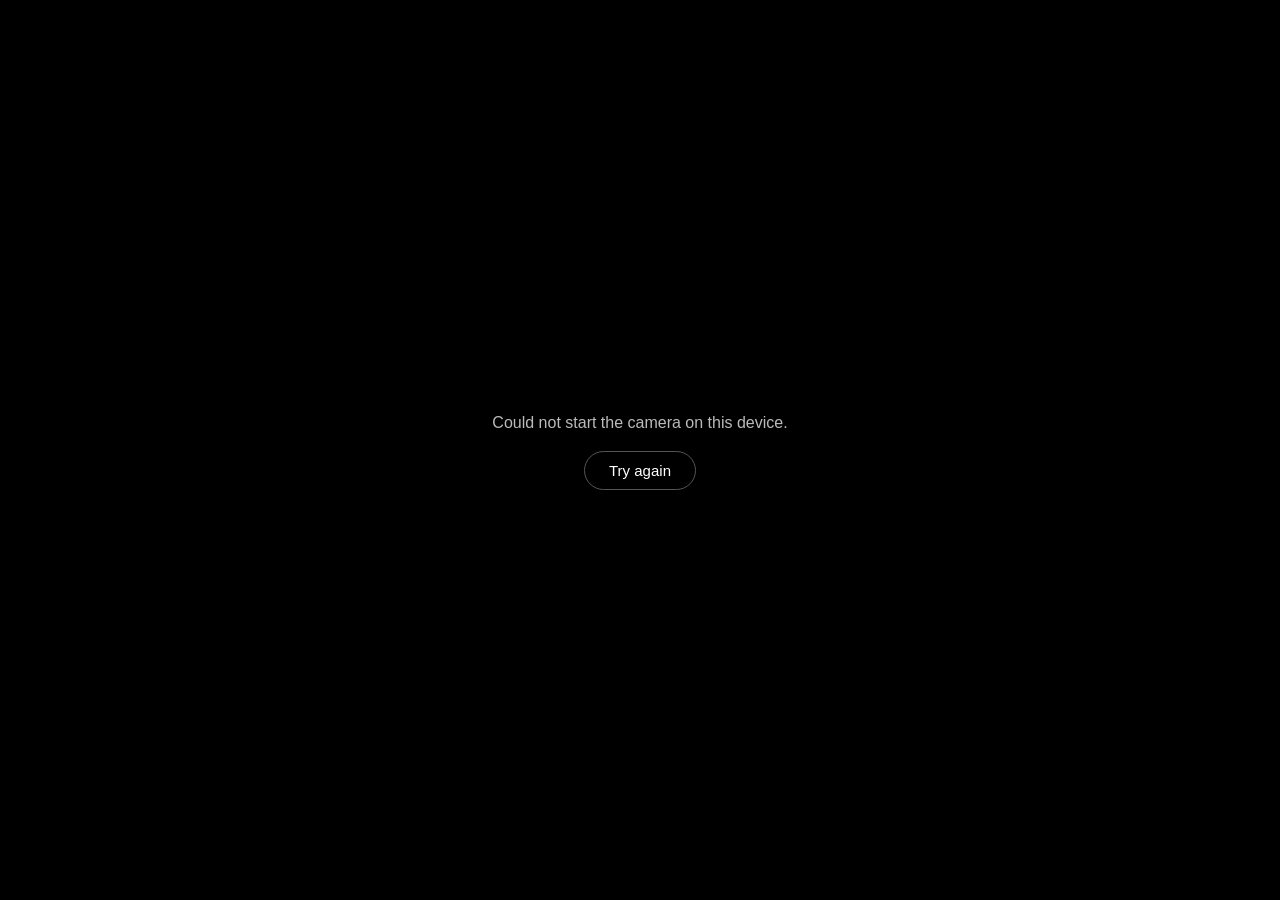
==== index.html @ 18ee973c "Add version stamp, recording mic indicator, and auto-updating - Small version label (v8) in the top-" ====
<!DOCTYPE html>
<html lang="en">
<head>
  <meta charset="UTF-8" />
  <meta name="viewport" content="width=device-width, initial-scale=1, viewport-fit=cover, user-scalable=no" />
  <meta name="theme-color" content="#000000" />
  <meta name="apple-mobile-web-app-capable" content="yes" />
  <meta name="apple-mobile-web-app-status-bar-style" content="black-translucent" />
  <meta name="mobile-web-app-capable" content="yes" />
  <title>Retro Cam</title>
  <link rel="manifest" href="manifest.webmanifest" />
  <link rel="icon" href="icons/icon-192.png" />
  <link rel="apple-touch-icon" href="icons/icon-192.png" />
  <link rel="stylesheet" href="style.css" />
</head>
<body>
  <main id="app">
    <!-- Camera screen -->
    <section id="camera-screen">
      <div id="viewfinder">
        <video id="video" autoplay playsinline muted></video>
        <canvas id="preview"></canvas>
        <div id="flash"></div>
        <div id="focus-ring"></div>
        <div id="filter-name-toast"></div>
        <button id="flash-toggle" type="button" class="off" aria-label="Flash">⚡</button>
        <div id="record-timer" hidden><span class="rec-dot"></span><span id="record-time">0:00</span><span id="record-mic"></span></div>
        <div id="app-version"></div>
        <div id="exposure-control">
          <span class="exposure-icon">☀</span>
          <div id="exposure-wrap">
            <input id="exposure" type="range" min="-3" max="3" step="0.1" value="0" aria-label="Brightness" />
          </div>
          <span class="exposure-icon dim">☀</span>
        </div>
      </div>

      <div id="camera-error" hidden>
        <p id="camera-error-msg">Camera unavailable.</p>
        <button id="retry-camera" type="button">Try again</button>
      </div>

      <div id="controls">
        <div id="filter-strip" role="listbox" aria-label="Filters"></div>
        <div id="mode-switch">
          <button type="button" data-mode="photo" class="active">PHOTO</button>
          <button type="button" data-mode="video">VIDEO</button>
        </div>
        <div id="buttons-row">
          <button id="last-photo" type="button" aria-label="Gallery">
            <img id="last-photo-img" alt="" hidden />
          </button>
          <button id="shutter" type="button" aria-label="Take photo"></button>
          <button id="flip" type="button" aria-label="Switch camera">
            <svg viewBox="0 0 24 24" width="26" height="26" fill="none" stroke="currentColor" stroke-width="2" stroke-linecap="round" stroke-linejoin="round">
              <path d="M11 19H4a2 2 0 0 1-2-2V7a2 2 0 0 1 2-2h5" />
              <path d="M13 5h7a2 2 0 0 1 2 2v10a2 2 0 0 1-2 2h-5" />
              <polyline points="16 3 13 5 16 7" />
              <polyline points="8 21 11 19 8 17" />
            </svg>
          </button>
        </div>
      </div>
    </section>

    <!-- Gallery screen (all shots taken with the app) -->
    <section id="review-screen" hidden>
      <div id="gallery-header">
        <span id="gallery-counter"></span>
      </div>
      <div id="gallery-track"></div>
      <div id="review-bar">
        <button id="close-review" type="button">Close</button>
        <button id="delete-shot" type="button">Delete</button>
        <button id="save" type="button">Save</button>
        <button id="share" type="button">Share</button>
      </div>
    </section>
  </main>

  <script type="module" src="app.js"></script>
</body>
</html>
---- style.css ----
* {
  margin: 0;
  padding: 0;
  box-sizing: border-box;
  -webkit-tap-highlight-color: transparent;
}

html,
body {
  height: 100%;
  background: #000;
  color: #fff;
  font-family: -apple-system, BlinkMacSystemFont, 'Segoe UI', Roboto, sans-serif;
  overflow: hidden;
  overscroll-behavior: none;
}

#app,
#camera-screen,
#review-screen {
  position: fixed;
  inset: 0;
}

/* ---------- viewfinder ---------- */

#viewfinder {
  position: absolute;
  inset: 0;
  display: flex;
  align-items: center;
  justify-content: center;
  background: #000;
}

#video {
  display: none; /* hidden source; canvas shows the filtered feed */
}

#preview {
  max-width: 100%;
  max-height: 100%;
}

#preview.mirrored {
  transform: scaleX(-1);
}

#flash {
  position: absolute;
  inset: 0;
  background: #fff;
  opacity: 0;
  pointer-events: none;
  transition: opacity 0.25s ease-out;
}

#flash.on {
  opacity: 0.9;
  transition: none;
}

#flash.screen {
  opacity: 1;
  transition: none;
}

#flash-toggle {
  position: absolute;
  top: max(14px, env(safe-area-inset-top));
  left: 14px;
  width: 44px;
  height: 44px;
  border: none;
  border-radius: 50%;
  background: rgba(0, 0, 0, 0.35);
  color: #ffd54a;
  font-size: 20px;
  z-index: 2;
}

#flash-toggle.off {
  color: rgba(255, 255, 255, 0.45);
}

#flash-toggle.off::after {
  content: '';
  position: absolute;
  left: 10px;
  top: 21px;
  width: 24px;
  height: 2px;
  background: rgba(255, 255, 255, 0.7);
  transform: rotate(-45deg);
  border-radius: 1px;
}

#record-timer {
  position: absolute;
  top: max(66px, calc(env(safe-area-inset-top) + 52px));
  left: 50%;
  transform: translateX(-50%);
  display: flex;
  align-items: center;
  gap: 7px;
  padding: 5px 14px;
  border-radius: 999px;
  background: rgba(0, 0, 0, 0.55);
  font-size: 15px;
  font-weight: 600;
  font-variant-numeric: tabular-nums;
  z-index: 2;
}

#record-timer[hidden] {
  display: none;
}

.rec-dot {
  width: 10px;
  height: 10px;
  border-radius: 50%;
  background: #e53935;
  animation: rec-blink 1.2s infinite;
}

@keyframes rec-blink {
  50% {
    opacity: 0.25;
  }
}

#record-mic {
  font-size: 13px;
}

#app-version {
  position: absolute;
  top: max(28px, calc(env(safe-area-inset-top) + 14px));
  right: 14px;
  font-size: 11px;
  color: rgba(255, 255, 255, 0.45);
  z-index: 2;
  pointer-events: none;
}

#focus-ring {
  position: absolute;
  width: 72px;
  height: 72px;
  margin: -36px 0 0 -36px;
  border: 2px solid #ffd54a;
  border-radius: 14px;
  opacity: 0;
  pointer-events: none;
  z-index: 2;
}

#focus-ring.show {
  animation: focus-pulse 0.9s ease-out;
}

@keyframes focus-pulse {
  0% {
    opacity: 0;
    transform: scale(1.5);
  }
  30% {
    opacity: 1;
    transform: scale(1);
  }
  80% {
    opacity: 1;
  }
  100% {
    opacity: 0;
  }
}

#exposure-control {
  position: absolute;
  right: 6px;
  top: 50%;
  transform: translateY(-50%);
  display: flex;
  flex-direction: column;
  align-items: center;
  gap: 6px;
  z-index: 2;
  padding: 10px 4px;
  border-radius: 999px;
  background: rgba(0, 0, 0, 0.25);
}

.exposure-icon {
  font-size: 16px;
  color: #ffd54a;
  text-shadow: 0 0 4px rgba(0, 0, 0, 0.8);
}

.exposure-icon.dim {
  font-size: 11px;
  opacity: 0.7;
}

#exposure-wrap {
  position: relative;
  width: 26px;
  height: 150px;
}

#exposure {
  -webkit-appearance: none;
  appearance: none;
  width: 150px;
  height: 26px;
  background: transparent;
  position: absolute;
  top: 50%;
  left: 50%;
  transform: translate(-50%, -50%) rotate(270deg);
  margin: 0;
  touch-action: none;
}

#exposure::-webkit-slider-runnable-track {
  height: 3px;
  border-radius: 2px;
  background: rgba(255, 255, 255, 0.55);
}

#exposure::-webkit-slider-thumb {
  -webkit-appearance: none;
  width: 22px;
  height: 22px;
  margin-top: -9.5px;
  border-radius: 50%;
  background: #ffd54a;
  border: 2px solid rgba(0, 0, 0, 0.35);
}

#exposure::-moz-range-track {
  height: 3px;
  border-radius: 2px;
  background: rgba(255, 255, 255, 0.55);
}

#exposure::-moz-range-thumb {
  width: 20px;
  height: 20px;
  border-radius: 50%;
  background: #ffd54a;
  border: 2px solid rgba(0, 0, 0, 0.35);
}

#filter-name-toast {
  position: absolute;
  top: max(18px, env(safe-area-inset-top));
  left: 50%;
  transform: translateX(-50%);
  padding: 6px 16px;
  border-radius: 999px;
  background: rgba(0, 0, 0, 0.55);
  font-size: 15px;
  font-weight: 600;
  letter-spacing: 0.02em;
  opacity: 0;
  transition: opacity 0.4s;
  pointer-events: none;
  white-space: nowrap;
}

#filter-name-toast.show {
  opacity: 1;
  transition: none;
}

/* ---------- error state ---------- */

#camera-error {
  position: absolute;
  inset: 0;
  display: flex;
  flex-direction: column;
  align-items: center;
  justify-content: center;
  gap: 16px;
  padding: 32px;
  text-align: center;
  background: #000;
  z-index: 5;
}

#camera-error[hidden] {
  display: none;
}

#camera-error p {
  color: #bbb;
  line-height: 1.5;
}

#retry-camera {
  padding: 10px 24px;
  border: 1px solid #555;
  border-radius: 999px;
  background: transparent;
  color: #fff;
  font-size: 15px;
}

/* ---------- controls ---------- */

#controls {
  position: absolute;
  left: 0;
  right: 0;
  bottom: 0;
  padding-bottom: max(18px, env(safe-area-inset-bottom));
  background: linear-gradient(transparent, rgba(0, 0, 0, 0.65));
  z-index: 3;
}

#filter-strip {
  display: flex;
  gap: 8px;
  overflow-x: auto;
  padding: 10px 16px;
  scrollbar-width: none;
}

#filter-strip::-webkit-scrollbar {
  display: none;
}

.filter-chip {
  flex: 0 0 auto;
  padding: 8px 16px;
  border: 1px solid rgba(255, 255, 255, 0.35);
  border-radius: 999px;
  background: rgba(0, 0, 0, 0.35);
  color: #fff;
  font-size: 14px;
  font-weight: 600;
  white-space: nowrap;
  backdrop-filter: blur(6px);
}

.filter-chip.active {
  background: #fff;
  color: #000;
  border-color: #fff;
}

#mode-switch {
  display: flex;
  justify-content: center;
  gap: 6px;
  padding: 2px 0 4px;
}

#mode-switch button {
  border: none;
  background: transparent;
  color: rgba(255, 255, 255, 0.55);
  font-size: 13px;
  font-weight: 700;
  letter-spacing: 0.12em;
  padding: 6px 14px;
  border-radius: 999px;
}

#mode-switch button.active {
  color: #ffd54a;
  background: rgba(0, 0, 0, 0.4);
}

#buttons-row {
  display: grid;
  grid-template-columns: 1fr auto 1fr;
  align-items: center;
  padding: 6px 32px 10px;
}

#shutter {
  width: 72px;
  height: 72px;
  border-radius: 50%;
  border: 4px solid #fff;
  background: rgba(255, 255, 255, 0.25);
  justify-self: center;
  display: flex;
  align-items: center;
  justify-content: center;
}

#shutter:active {
  background: #fff;
}

#shutter.video {
  background: rgba(229, 57, 53, 0.85);
}

#shutter.recording {
  background: rgba(255, 255, 255, 0.25);
}

#shutter.recording::after {
  content: '';
  width: 28px;
  height: 28px;
  border-radius: 7px;
  background: #e53935;
}

#flip {
  justify-self: end;
  width: 48px;
  height: 48px;
  border-radius: 50%;
  border: none;
  background: rgba(255, 255, 255, 0.18);
  color: #fff;
  display: flex;
  align-items: center;
  justify-content: center;
}

#last-photo {
  justify-self: start;
  width: 48px;
  height: 48px;
  border-radius: 10px;
  border: 1px solid rgba(255, 255, 255, 0.4);
  background: rgba(255, 255, 255, 0.08);
  overflow: hidden;
  padding: 0;
}

#last-photo img {
  width: 100%;
  height: 100%;
  object-fit: cover;
}

/* ---------- gallery screen ---------- */

#review-screen {
  background: #000;
  display: flex;
  flex-direction: column;
  z-index: 10;
}

#review-screen[hidden] {
  display: none;
}

#gallery-header {
  display: flex;
  justify-content: center;
  padding: 10px;
  padding-top: max(14px, env(safe-area-inset-top));
}

#gallery-counter {
  padding: 4px 14px;
  border-radius: 999px;
  background: rgba(255, 255, 255, 0.12);
  font-size: 14px;
  font-weight: 600;
  font-variant-numeric: tabular-nums;
}

#gallery-track {
  flex: 1;
  min-height: 0;
  display: flex;
  overflow-x: auto;
  overflow-y: hidden;
  scroll-snap-type: x mandatory;
  scrollbar-width: none;
}

#gallery-track::-webkit-scrollbar {
  display: none;
}

.slide {
  flex: 0 0 100%;
  min-width: 100%;
  scroll-snap-align: center;
  scroll-snap-stop: always;
  display: flex;
  align-items: center;
  justify-content: center;
  padding: 0 4px;
}

.slide img,
.slide video {
  max-width: 100%;
  max-height: 100%;
}

#review-bar {
  display: flex;
  justify-content: space-around;
  align-items: center;
  padding: 14px 16px;
  padding-bottom: max(20px, env(safe-area-inset-bottom));
}

#review-bar button {
  padding: 12px 18px;
  border-radius: 999px;
  border: none;
  font-size: 15px;
  font-weight: 600;
}

#close-review,
#share {
  background: rgba(255, 255, 255, 0.15);
  color: #fff;
}

#delete-shot {
  background: rgba(229, 57, 53, 0.25);
  color: #ff8a80;
}

#save {
  background: #fff;
  color: #000;
}

#flip:disabled {
  opacity: 0.35;
}
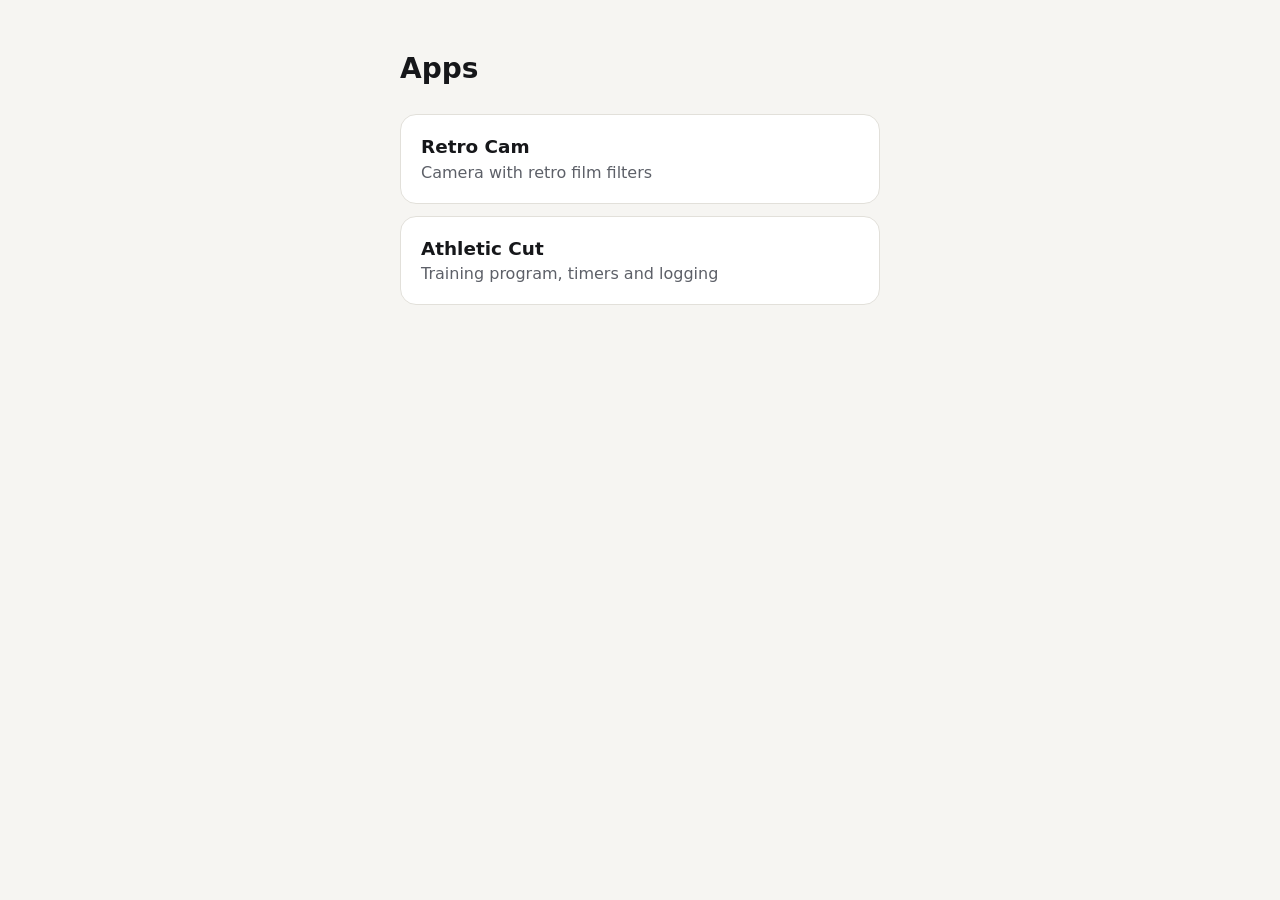
==== commit ab18ab88: "Give each app its own folder Retro Cam moves from the site root into retro-cam/, next to athletic-cu" ====
--- a/index.html
+++ b/index.html
@@ -2,82 +2,41 @@
 <html lang="en">
 <head>
   <meta charset="UTF-8" />
-  <meta name="viewport" content="width=device-width, initial-scale=1, viewport-fit=cover, user-scalable=no" />
-  <meta name="theme-color" content="#000000" />
-  <meta name="apple-mobile-web-app-capable" content="yes" />
-  <meta name="apple-mobile-web-app-status-bar-style" content="black-translucent" />
-  <meta name="mobile-web-app-capable" content="yes" />
-  <title>Retro Cam</title>
-  <link rel="manifest" href="manifest.webmanifest" />
-  <link rel="icon" href="icons/icon-192.png" />
-  <link rel="apple-touch-icon" href="icons/icon-192.png" />
-  <link rel="stylesheet" href="style.css" />
+  <meta name="viewport" content="width=device-width, initial-scale=1, viewport-fit=cover" />
+  <title>Apps</title>
+  <script>
+    // A Retro Cam icon installed before the app moved to retro-cam/ still
+    // opens this address. When launched from the home screen, go straight on.
+    if (matchMedia('(display-mode: standalone)').matches || navigator.standalone) {
+      location.replace('retro-cam/');
+    }
+  </script>
+  <style>
+    :root { color-scheme: light dark; --bg: #f6f5f2; --fg: #16171a; --muted: #5d6068; --card: #ffffff; --line: #e2e0da; }
+    @media (prefers-color-scheme: dark) {
+      :root { --bg: #111214; --fg: #f1f0ec; --muted: #a2a5ad; --card: #1b1c1f; --line: #2c2d31; }
+    }
+    * { box-sizing: border-box; }
+    body { margin: 0; background: var(--bg); color: var(--fg); font: 16px/1.5 system-ui, -apple-system, "Segoe UI", Roboto, sans-serif; }
+    main { max-width: 32rem; margin: 0 auto; padding: 48px 16px; }
+    h1 { font-size: 1.75rem; margin: 0 0 24px; }
+    a.app { display: block; padding: 18px 20px; margin-bottom: 12px; background: var(--card); border: 1px solid var(--line); border-radius: 16px; color: inherit; text-decoration: none; }
+    a.app:active { transform: scale(0.99); }
+    a.app strong { display: block; font-size: 1.15rem; }
+    a.app span { color: var(--muted); }
+  </style>
 </head>
 <body>
-  <main id="app">
-    <!-- Camera screen -->
-    <section id="camera-screen">
-      <div id="viewfinder">
-        <video id="video" autoplay playsinline muted></video>
-        <canvas id="preview"></canvas>
-        <div id="flash"></div>
-        <div id="focus-ring"></div>
-        <div id="filter-name-toast"></div>
-        <button id="flash-toggle" type="button" class="off" aria-label="Flash">⚡</button>
-        <div id="record-timer" hidden><span class="rec-dot"></span><span id="record-time">0:00</span><span id="record-mic"></span></div>
-        <div id="app-version"></div>
-        <div id="exposure-control">
-          <span class="exposure-icon">☀</span>
-          <div id="exposure-wrap">
-            <input id="exposure" type="range" min="-3" max="3" step="0.1" value="0" aria-label="Brightness" />
-          </div>
-          <span class="exposure-icon dim">☀</span>
-        </div>
-      </div>
-
-      <div id="camera-error" hidden>
-        <p id="camera-error-msg">Camera unavailable.</p>
-        <button id="retry-camera" type="button">Try again</button>
-      </div>
-
-      <div id="controls">
-        <div id="filter-strip" role="listbox" aria-label="Filters"></div>
-        <div id="mode-switch">
-          <button type="button" data-mode="photo" class="active">PHOTO</button>
-          <button type="button" data-mode="video">VIDEO</button>
-        </div>
-        <div id="buttons-row">
-          <button id="last-photo" type="button" aria-label="Gallery">
-            <img id="last-photo-img" alt="" hidden />
-          </button>
-          <button id="shutter" type="button" aria-label="Take photo"></button>
-          <button id="flip" type="button" aria-label="Switch camera">
-            <svg viewBox="0 0 24 24" width="26" height="26" fill="none" stroke="currentColor" stroke-width="2" stroke-linecap="round" stroke-linejoin="round">
-              <path d="M11 19H4a2 2 0 0 1-2-2V7a2 2 0 0 1 2-2h5" />
-              <path d="M13 5h7a2 2 0 0 1 2 2v10a2 2 0 0 1-2 2h-5" />
-              <polyline points="16 3 13 5 16 7" />
-              <polyline points="8 21 11 19 8 17" />
-            </svg>
-          </button>
-        </div>
-      </div>
-    </section>
-
-    <!-- Gallery screen (all shots taken with the app) -->
-    <section id="review-screen" hidden>
-      <div id="gallery-header">
-        <span id="gallery-counter"></span>
-      </div>
-      <div id="gallery-track"></div>
-      <div id="review-bar">
-        <button id="close-review" type="button">Close</button>
-        <button id="delete-shot" type="button">Delete</button>
-        <button id="save" type="button">Save</button>
-        <button id="share" type="button">Share</button>
-      </div>
-    </section>
+  <main>
+    <h1>Apps</h1>
+    <a class="app" href="retro-cam/">
+      <strong>Retro Cam</strong>
+      <span>Camera with retro film filters</span>
+    </a>
+    <a class="app" href="athletic-cut/">
+      <strong>Athletic Cut</strong>
+      <span>Training program, timers and logging</span>
+    </a>
   </main>
-
-  <script type="module" src="app.js"></script>
 </body>
 </html>
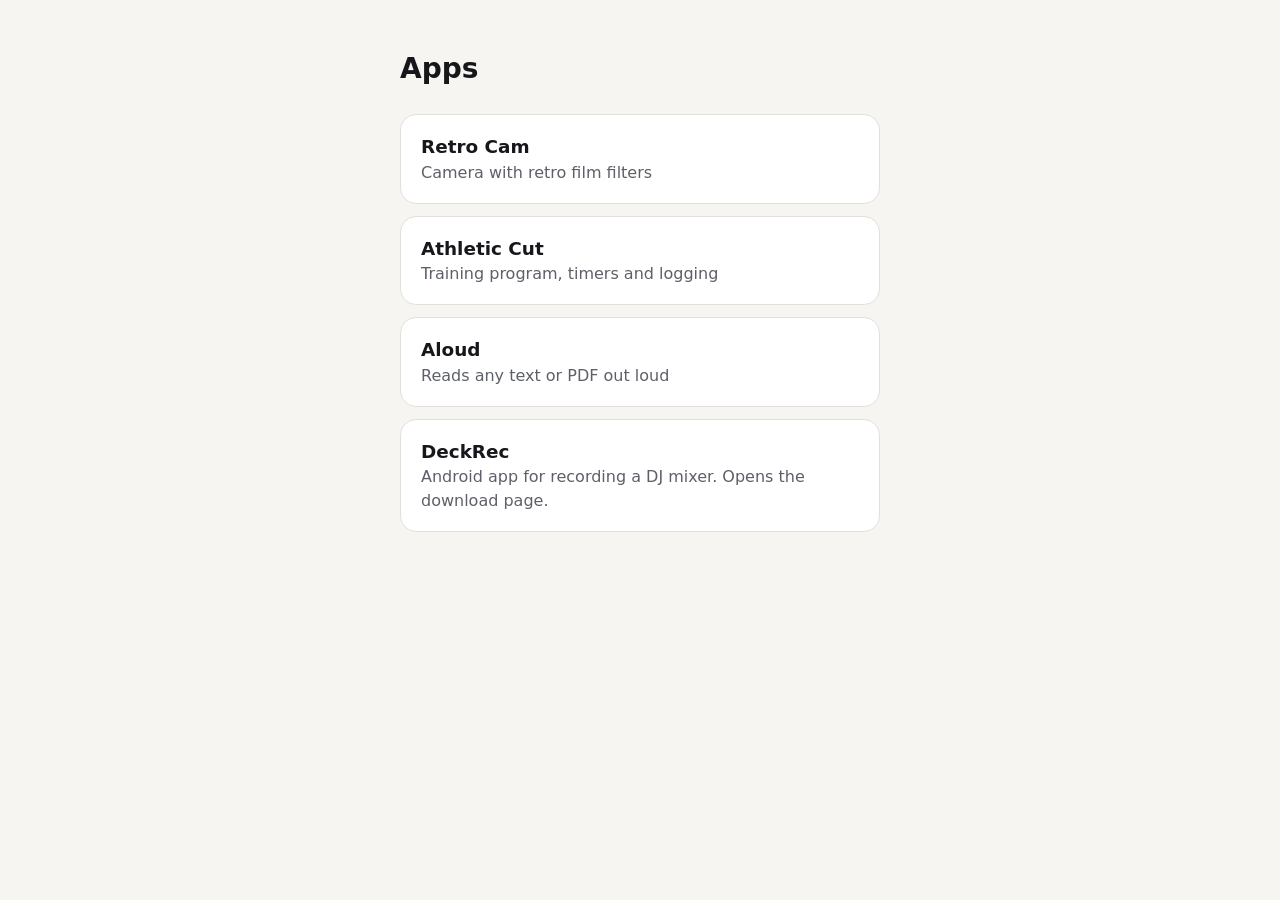
==== commit 2dde1bed: "Put Aloud in its own folder and list every app aloud.html becomes aloud/index.html, so its link is /" ====
--- a/index.html
+++ b/index.html
@@ -37,6 +37,14 @@
       <strong>Athletic Cut</strong>
       <span>Training program, timers and logging</span>
     </a>
+    <a class="app" href="aloud/">
+      <strong>Aloud</strong>
+      <span>Reads any text or PDF out loud</span>
+    </a>
+    <a class="app" href="https://github.com/skigoogs-star/TESTES/releases/tag/latest">
+      <strong>DeckRec</strong>
+      <span>Android app for recording a DJ mixer. Opens the download page.</span>
+    </a>
   </main>
 </body>
 </html>
